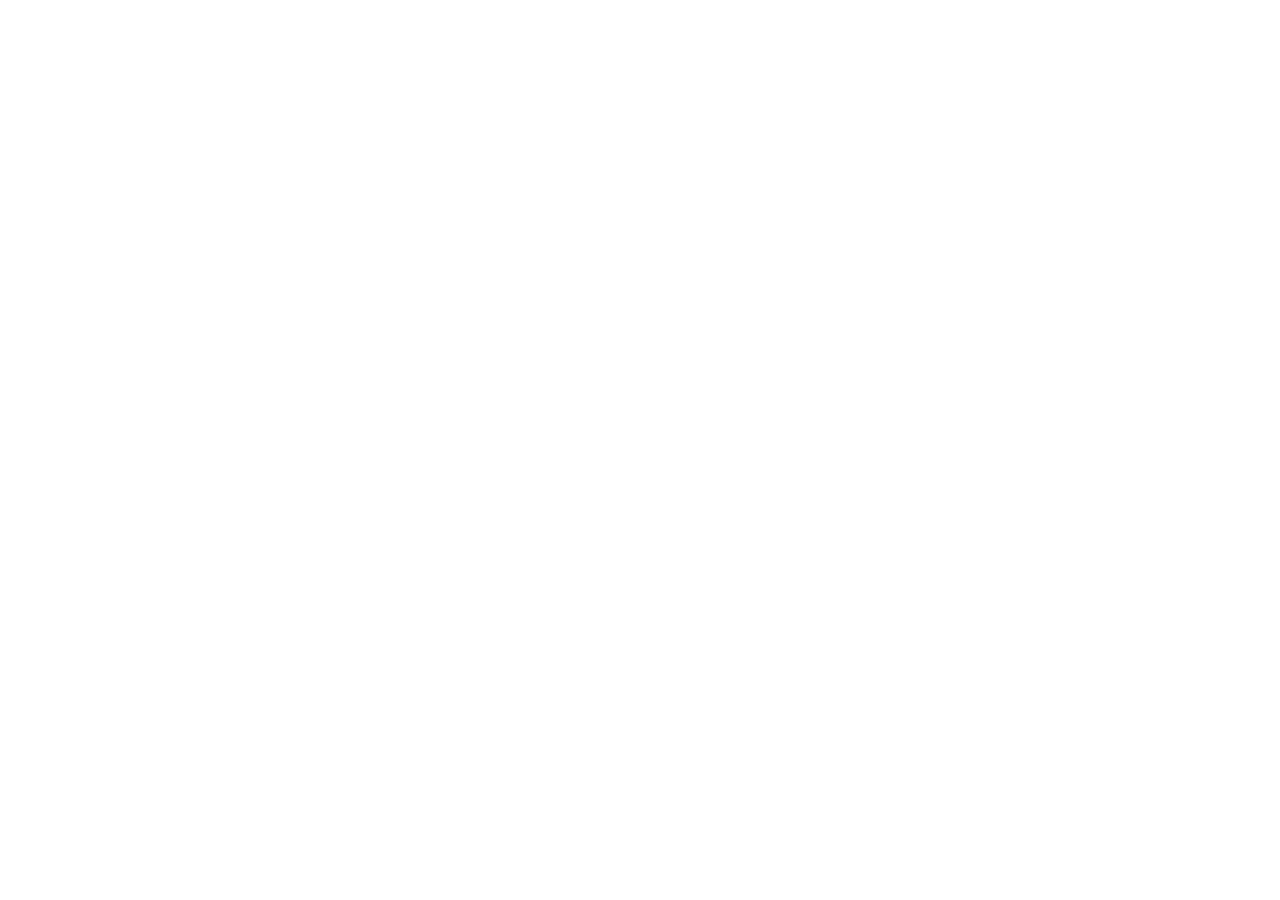
==== index.html @ 64211c77 "first commit" ====
<!DOCTYPE html>
<html lang="en">
<head>
    <meta charset="UTF-8">
    <meta name="viewport" content="width=device-width, initial-scale=1.0">
    <title>portfolio</title>
</head>
<body>
    <header>

    </header>
    <main>

    </main>
    <footer>
        
    </footer>

</body>
</html>
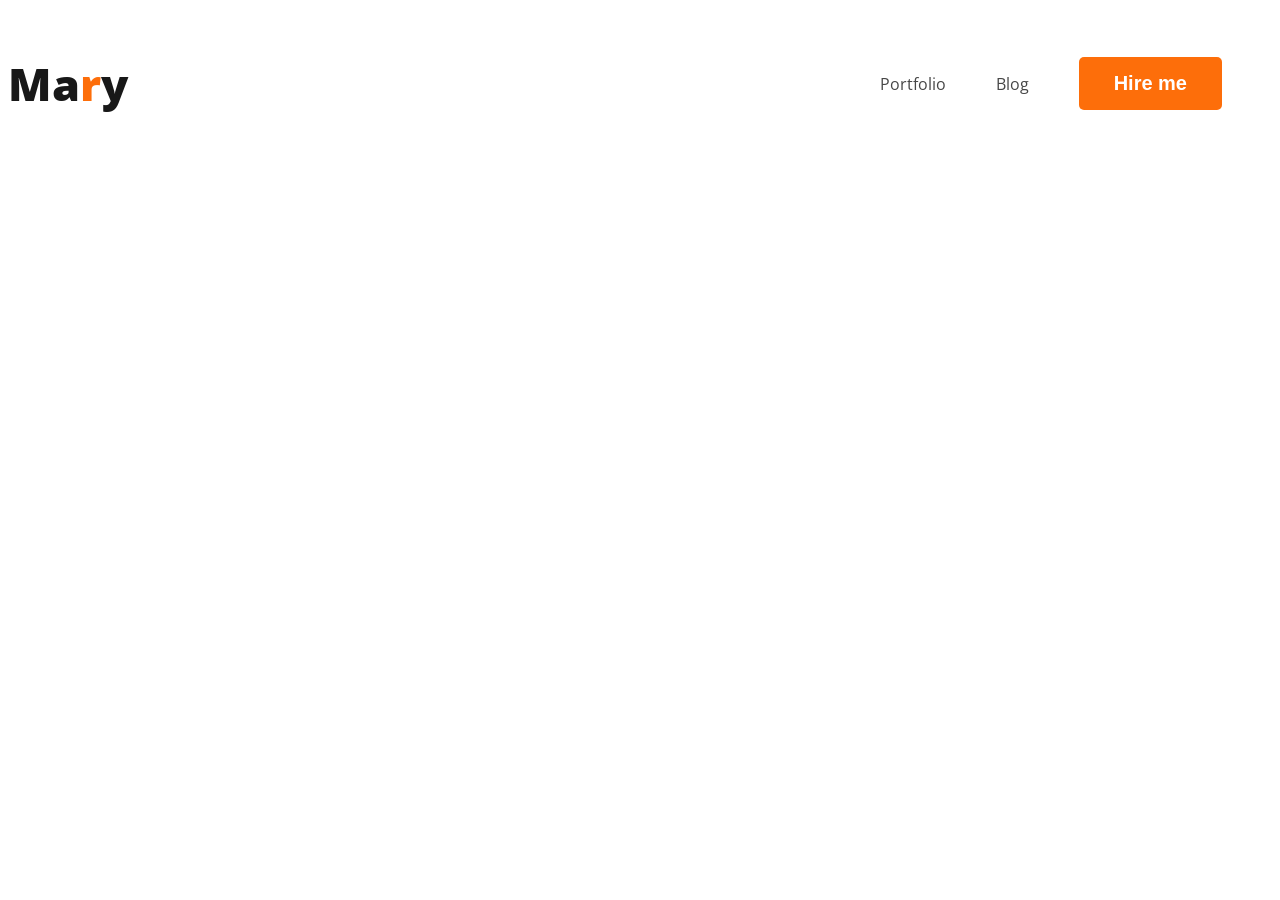
==== commit 93d8a5a1: "added nav" ====
--- a/index.html
+++ b/index.html
@@ -4,10 +4,22 @@
     <meta charset="UTF-8">
     <meta name="viewport" content="width=device-width, initial-scale=1.0">
     <title>portfolio</title>
+    <link rel="preconnect" href="https://fonts.googleapis.com">
+<link rel="preconnect" href="https://fonts.gstatic.com" crossorigin>
+<link href="https://fonts.googleapis.com/css2?family=Montserrat:ital,wght@1,200&family=Open+Sans:wght@800&display=swap" rel="stylesheet">
+    <link rel="stylesheet" href="styles/portfolio.css">
 </head>
 <body>
     <header>
-
+<nav>
+    <h3 class="nav-title">Ma<span class="text-primary">r</span>y</h3>
+    <ul>
+        <li><a href="">Portfolio</a></li>
+        <li><a href="">Blog</a></li>
+        <li><button class="btn-primary">Hire me</button></li>
+        
+    </ul>
+</nav>
     </header>
     <main>
 
--- a/styles/portfolio.css
+++ b/styles/portfolio.css
@@ -0,0 +1,39 @@
+body{
+    font-family: 'Montserrat', sans-serif;
+font-family: 'Open Sans', sans-serif;
+}
+.text-primary{
+    color: #FD6E0A;
+}
+.btn-primary{
+    border-radius: 5px;
+    background: #FD6E0A;
+    border: 0;
+    color: white;
+    font-size: 20px;
+    font-weight: 700;
+    padding: 15px 35px;
+
+}
+nav > ul{
+    display: flex;
+    align-items: center;
+}
+nav li{
+    list-style: none;
+    margin-right: 50px;
+}
+nav a{
+    text-decoration: none;
+    color: #474747;
+}
+nav{
+    display:flex;
+    justify-content: space-between;
+    align-items: center;
+}
+.nav-title{
+    color: #181818;
+    font-size: 45px;
+    font-weight: 800;
+}
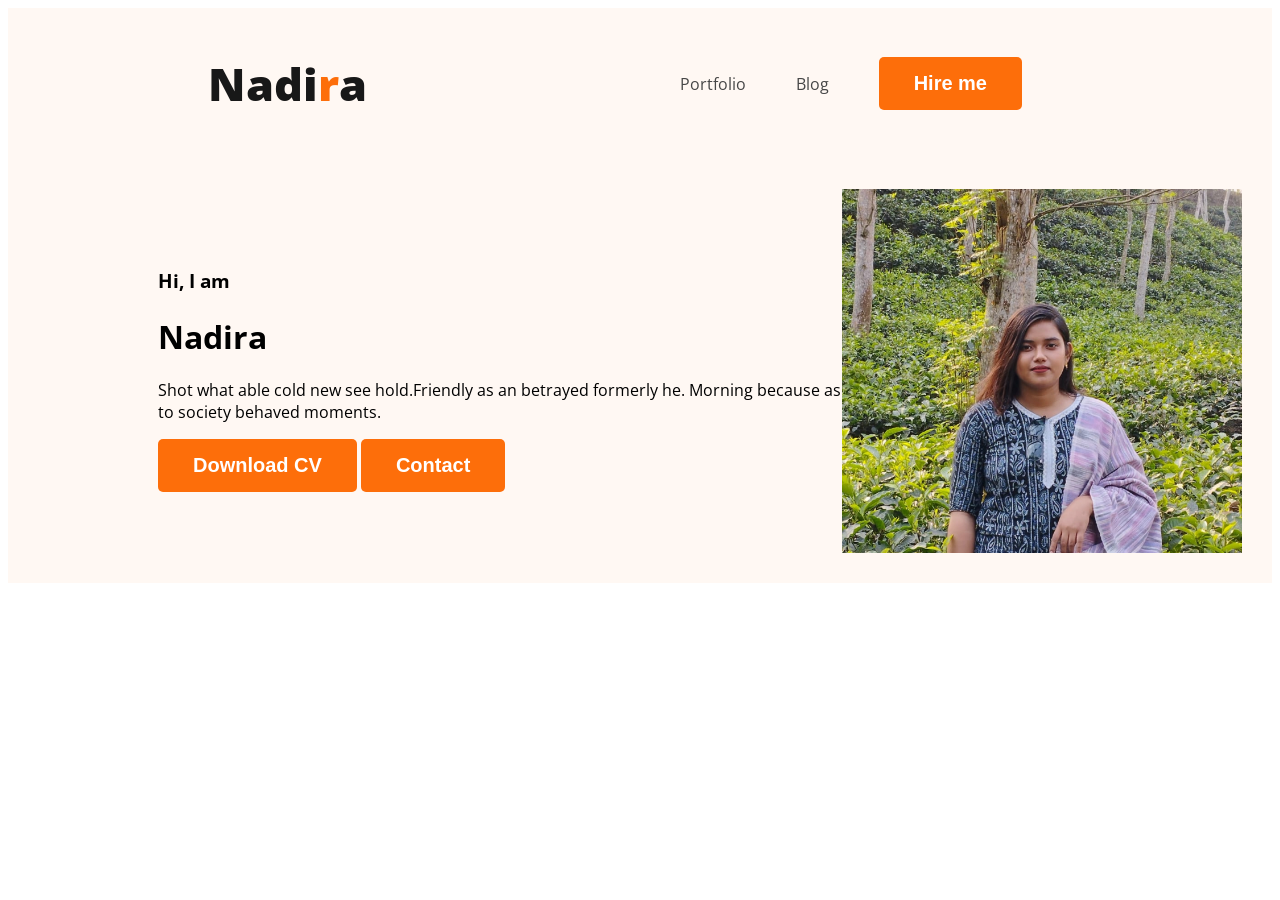
==== commit b01ee725: "add image" ====
--- a/index.html
+++ b/index.html
@@ -10,9 +10,9 @@
     <link rel="stylesheet" href="styles/portfolio.css">
 </head>
 <body>
-    <header>
+    <header class="header">
 <nav>
-    <h3 class="nav-title">Ma<span class="text-primary">r</span>y</h3>
+    <h3 class="nav-title">Nadi<span class="text-primary">r</span>a</h3>
     <ul>
         <li><a href="">Portfolio</a></li>
         <li><a href="">Blog</a></li>
@@ -20,6 +20,15 @@
         
     </ul>
 </nav>
+<div class="banner">
+<div><h3 class="banner-greeting">Hi, I am</h3>
+<h1 class="banner-title">Nadira</h1>
+<p>Shot what able cold new see hold.Friendly as an betrayed formerly he. Morning because as to society behaved moments.</p>
+<button class="btn-primary">Download CV</button>
+<button class="btn-primary">Contact</button>
+</div>
+<img  class="portfolio-pic"src="images/nadira.jpg" alt="">
+</div>
     </header>
     <main>
 
--- a/styles/portfolio.css
+++ b/styles/portfolio.css
@@ -31,9 +31,21 @@
     display:flex;
     justify-content: space-between;
     align-items: center;
+    margin: 0px 200px;
 }
 .nav-title{
     color: #181818;
     font-size: 45px;
     font-weight: 800;
+}
+.header{
+    background-color: #FFF8F3;
+}
+.banner{
+    padding: 30px 30px 30px 150px;
+    display: flex;
+    align-items: center;
+}
+.banner .portfolio-pic{
+    width: 400px;
 }
